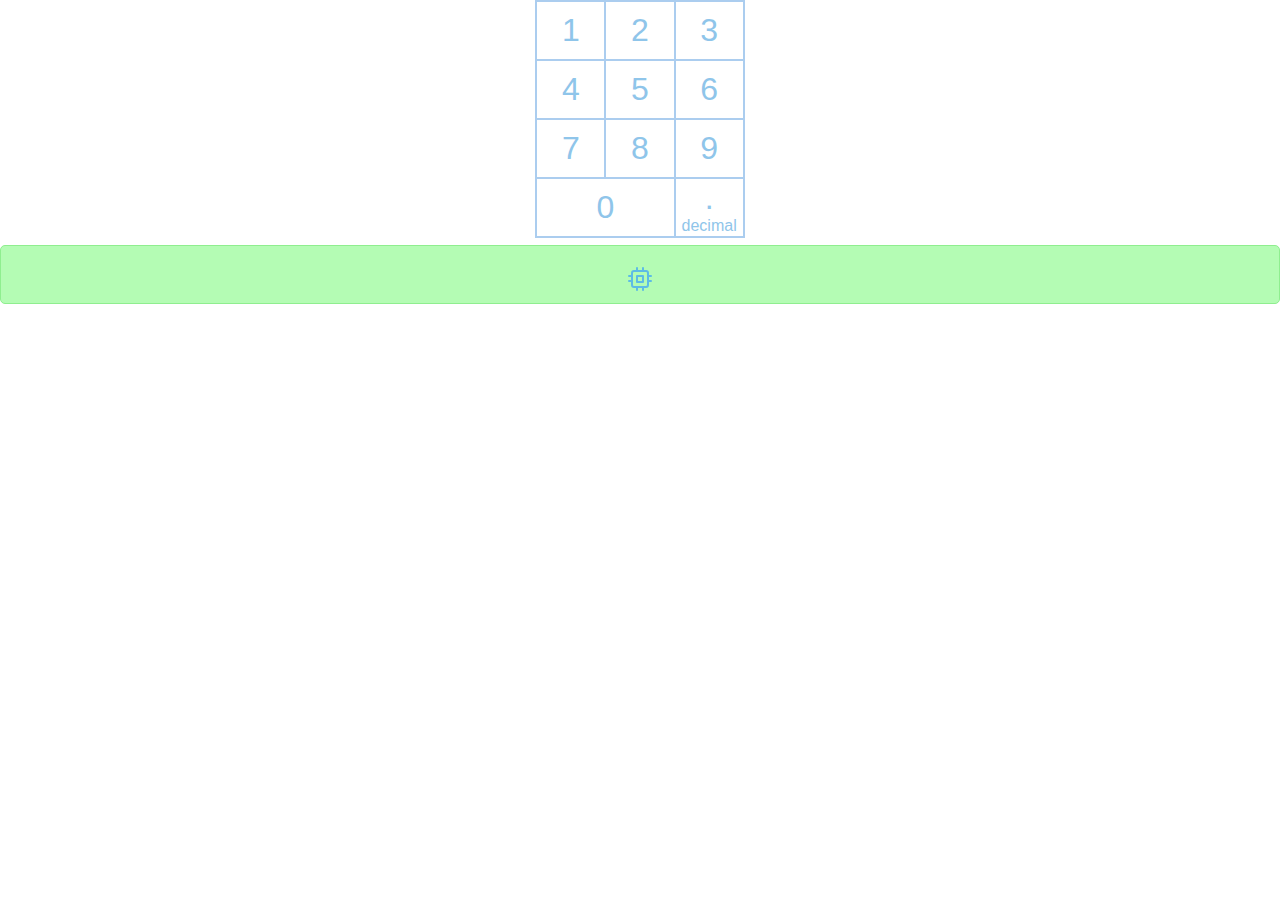
==== NumberPad.html @ 2e90b29e "deploy" ====
<!DOCTYPE html>
<html lang="en">
<head>
    <meta http-equiv="Content-Type" content="text/html; charset=utf-8"/>
    <meta name="viewport" content="width=device-width, initial-scale=1, maximum-scale=1, user-scalable=no">

    <meta name="apple-mobile-web-app-capable" content="yes">

    <link rel="apple-touch-icon" sizes="57x57" href="//favicon.StateTagApps.com/apple-icon-57x57.png">
    <link rel="apple-touch-icon" sizes="60x60" href="//favicon.StateTagApps.com/apple-icon-60x60.png">
    <link rel="apple-touch-icon" sizes="72x72" href="//favicon.StateTagApps.com/apple-icon-72x72.png">
    <link rel="apple-touch-icon" sizes="76x76" href="//favicon.StateTagApps.com/apple-icon-76x76.png">
    <link rel="apple-touch-icon" sizes="114x114" href="//favicon.StateTagApps.com/apple-icon-114x114.png">
    <link rel="apple-touch-icon" sizes="120x120" href="//favicon.StateTagApps.com/apple-icon-120x120.png">
    <link rel="apple-touch-icon" sizes="144x144" href="//favicon.StateTagApps.com/apple-icon-144x144.png">
    <link rel="apple-touch-icon" sizes="152x152" href="//favicon.StateTagApps.com/apple-icon-152x152.png">
    <link rel="apple-touch-icon" sizes="180x180" href="//favicon.StateTagApps.com/apple-icon-180x180.png">
    <link rel="icon" type="image/png" sizes="192x192" href="//favicon.StateTagApps.com/android-icon-192x192.png">
    <link rel="icon" type="image/png" sizes="32x32" href="//favicon.StateTagApps.com/favicon-32x32.png">
    <link rel="icon" type="image/png" sizes="96x96" href="//favicon.StateTagApps.com/favicon-96x96.png">
    <link rel="icon" type="image/png" sizes="16x16" href="//favicon.StateTagApps.com/favicon-16x16.png">

    <!-- start: STA CUSTOMIZATIONS -->
    <title>STA</title>

    <link rel=preload href=/js/sta-config.js as=script>
    <link rel=preload href=/js/sta-state.js as=script>
    <link rel=preload href=/js/sta-socket.js as=script>
    <link rel=preload href=/js/sta-nebula.js as=script>
    <link rel=preload href=/js/sta-io.js as=script>
    <link rel=preload href=/js/feather.min.js as=script>

    <link rel=stylesheet href=/css/custom.css>
    <link rel=stylesheet href=/css/html.css>

    <script src="/js/sta-config.js"></script>
    <script src="/js/sta-state.js"></script>

    <script src="/js/sta-socket.js"></script>
    <script src="/js/sta-nebula.js"></script>
    <script src="/js/sta-io.js"></script>

    <!--  https://github.com/feathericons/feather#quick-start  -->
    <script src="/js/feather.min.js"></script>
    <!-- end: STA CUSTOMIZATIONS -->

    <!--  start: DEV  -->
    <meta http-equiv="Cache-Control" content="no-cache, no-store, must-revalidate"/>
    <meta http-equiv="Pragma" content="no-cache"/>
    <meta http-equiv="Expires" content="0"/>
    <!-- end: Dev -->

    <style>
        .screen {
            display: grid;
            grid-template-areas:
                    "numberPad"
                    "button";

            grid-template:
                    1fr
                    min-content
                    / 1fr;
        }
    </style>

</head>
<body>
<!--<sof-input service="nebula" locus="testing"></sof-input>-->
<!--<sof-text-html service="nebula" locus="testing"></sof-text-html>-->
<div id="screen">
    <sof-number-pad service="nebula" locus="numberPad"></sof-number-pad>
    <button
            id="fireButton"
            onclick="stateTagApp.commands.fire()">
        <i data-feather="cpu"></i>
    </button>
</div>
<script>
    feather.replace();
</script>
<script src=/js/html.js></script>
</body>
</html>
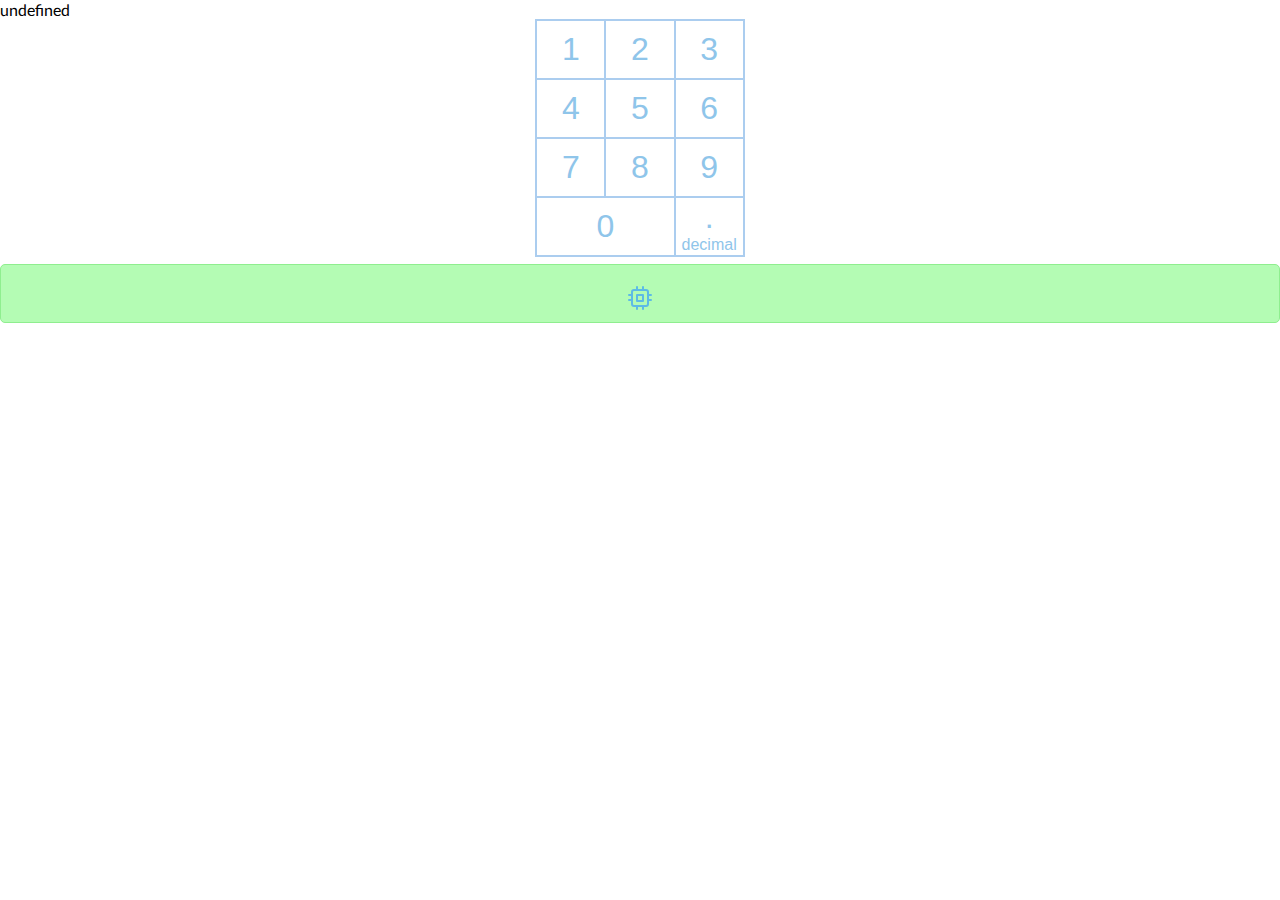
==== commit bb94e171: "deploy" ====
--- a/NumberPad.html
+++ b/NumberPad.html
@@ -52,27 +52,37 @@
 
     <style>
         .screen {
-            display: grid;
             grid-template-areas:
-                    "numberPad"
-                    "button";
+                "output"
+                "numberPad"
+                "button";
 
             grid-template:
-                    1fr
-                    min-content
-                    / 1fr;
+                min-content
+                1fr
+                min-content
+                / 1fr;
         }
     </style>
 
 </head>
 <body>
-<!--<sof-input service="nebula" locus="testing"></sof-input>-->
-<!--<sof-text-html service="nebula" locus="testing"></sof-text-html>-->
+
 <div id="screen">
-    <sof-number-pad service="nebula" locus="numberPad"></sof-number-pad>
+    <sof-text-html
+        is-html=true
+        service="nebula"
+        locus="numberpad"
+        fallback="0"
+        filters='[{"name": "obfuscate"}, {"name": "bullet"}]'></sof-text-html>
+
+    <sof-number-pad
+            service="nebula"
+            locus="numberpad"></sof-number-pad>
+
     <button
             id="fireButton"
-            onclick="stateTagApp.commands.fire()">
+            onclick="stateTagApp.$nebula('remoteCommand', 'fire')">
         <i data-feather="cpu"></i>
     </button>
 </div>
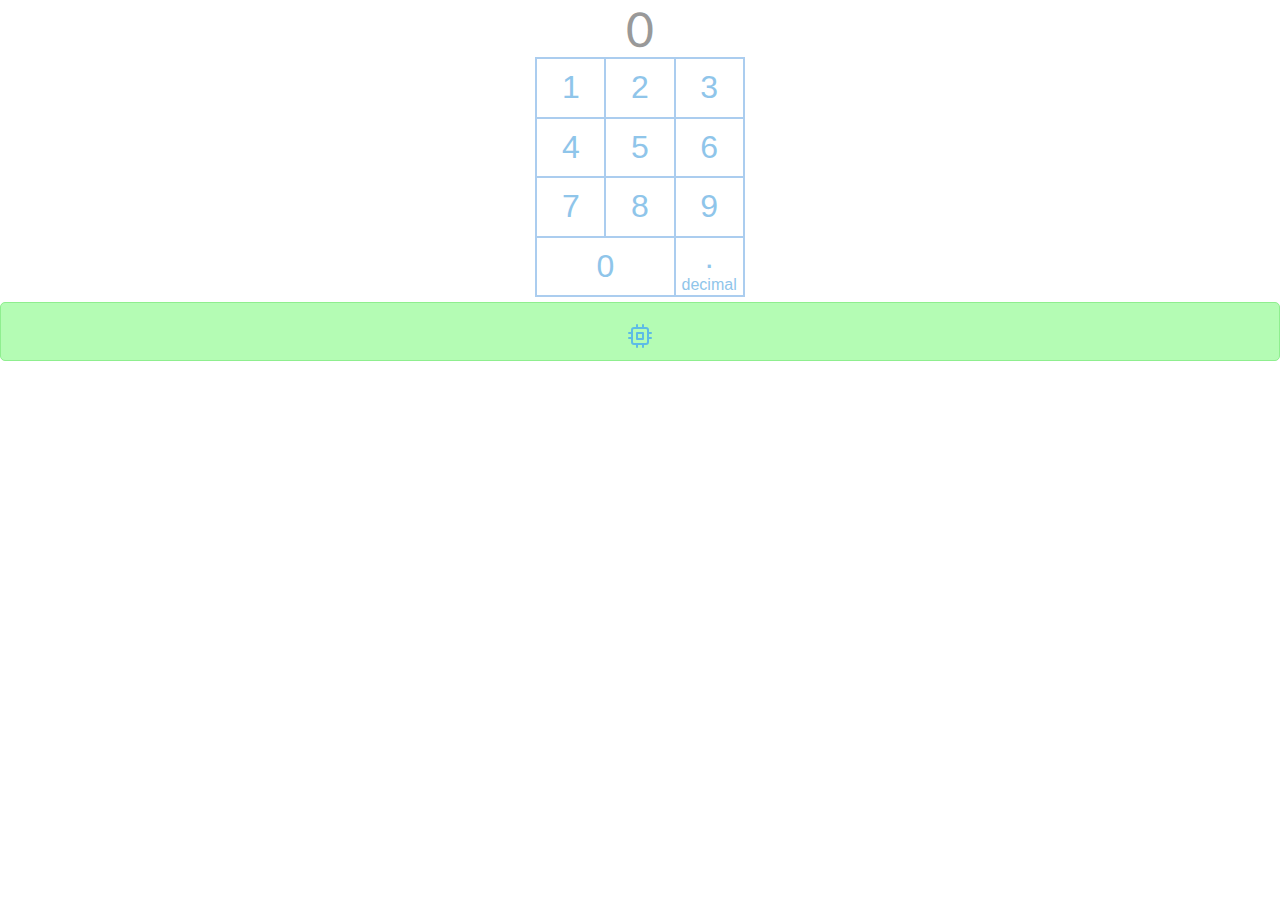
==== commit 00b1b1f6: "deploy" ====
--- a/NumberPad.html
+++ b/NumberPad.html
@@ -51,7 +51,9 @@
     <!-- end: Dev -->
 
     <style>
-        .screen {
+        #screen {
+            display: grid;
+
             grid-template-areas:
                 "output"
                 "numberPad"
@@ -63,6 +65,13 @@
                 min-content
                 / 1fr;
         }
+
+        sof-text-html{
+            font-size: 3em;
+            text-align: center;
+
+            color: #999999;
+        }
     </style>
 
 </head>
@@ -70,11 +79,10 @@
 
 <div id="screen">
     <sof-text-html
-        is-html=true
-        service="nebula"
-        locus="numberpad"
-        fallback="0"
-        filters='[{"name": "obfuscate"}, {"name": "bullet"}]'></sof-text-html>
+            service="nebula"
+            locus="numberpad"
+            fallback="0"
+            filters='[{"name": "obfuscate"}, {"name": "bullet"}]'></sof-text-html>
 
     <sof-number-pad
             service="nebula"
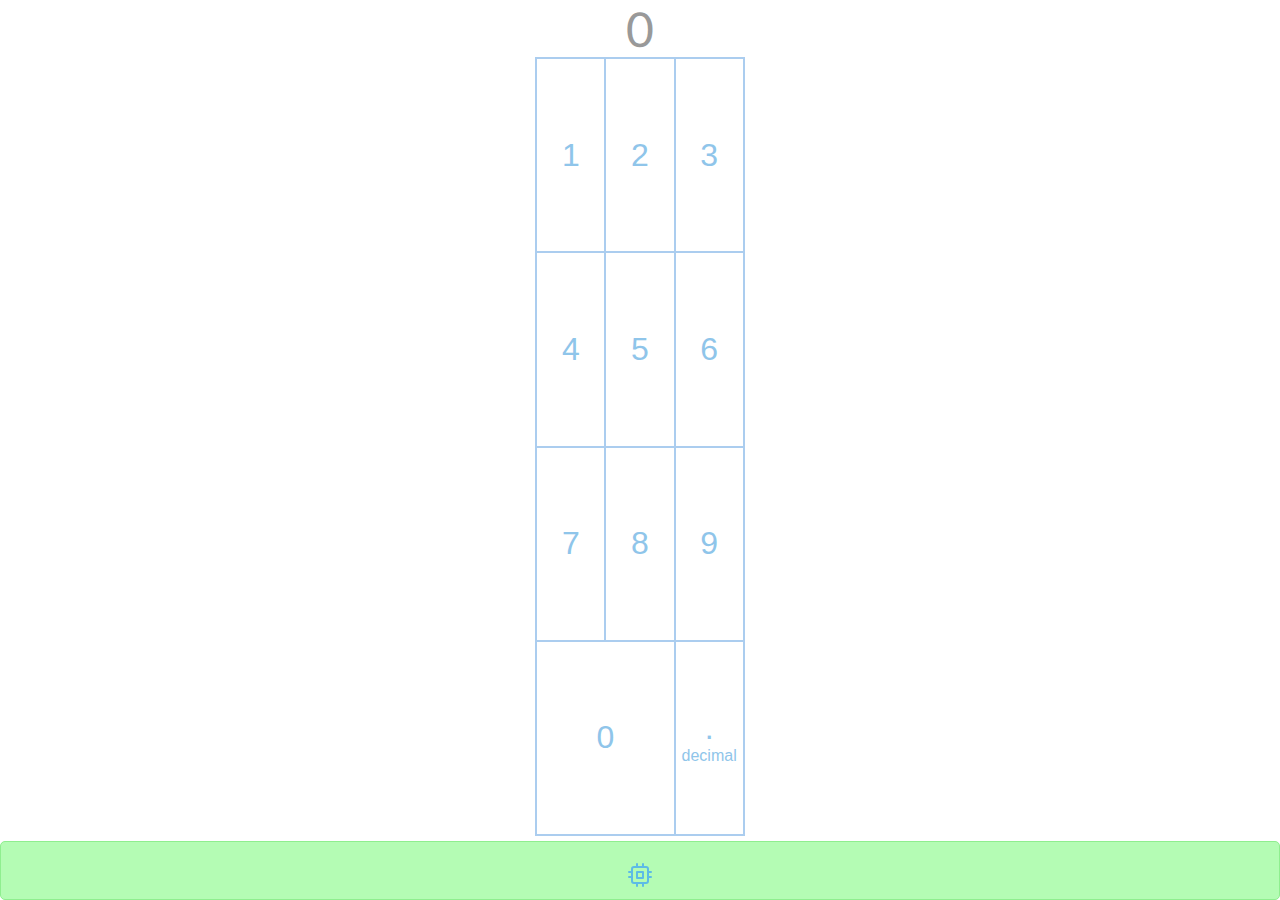
==== commit bd672a07: "deploy" ====
--- a/NumberPad.html
+++ b/NumberPad.html
@@ -51,8 +51,10 @@
     <!-- end: Dev -->
 
     <style>
+
         #screen {
             display: grid;
+            height: 100vh;
 
             grid-template-areas:
                 "output"
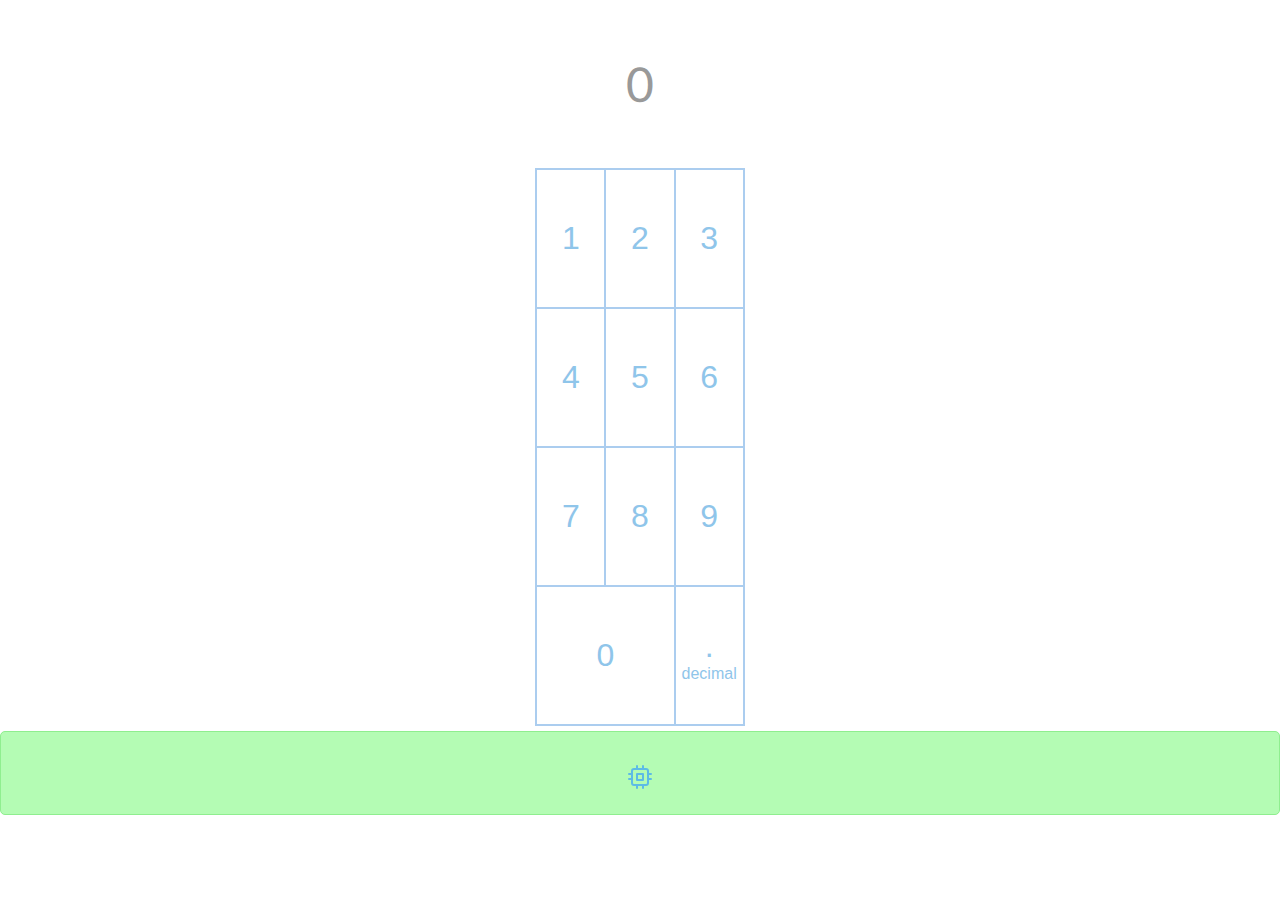
==== commit 5d7d3231: "deploy" ====
--- a/NumberPad.html
+++ b/NumberPad.html
@@ -51,10 +51,9 @@
     <!-- end: Dev -->
 
     <style>
-
         #screen {
             display: grid;
-            height: 100vh;
+            height: calc(100vh - 85px);
 
             grid-template-areas:
                 "output"
@@ -70,9 +69,13 @@
 
         sof-text-html{
             font-size: 3em;
+            line-height: 3.5em;
             text-align: center;
 
             color: #999999;
+        }
+        #fireButton{
+            line-height: 80px;
         }
     </style>
 
